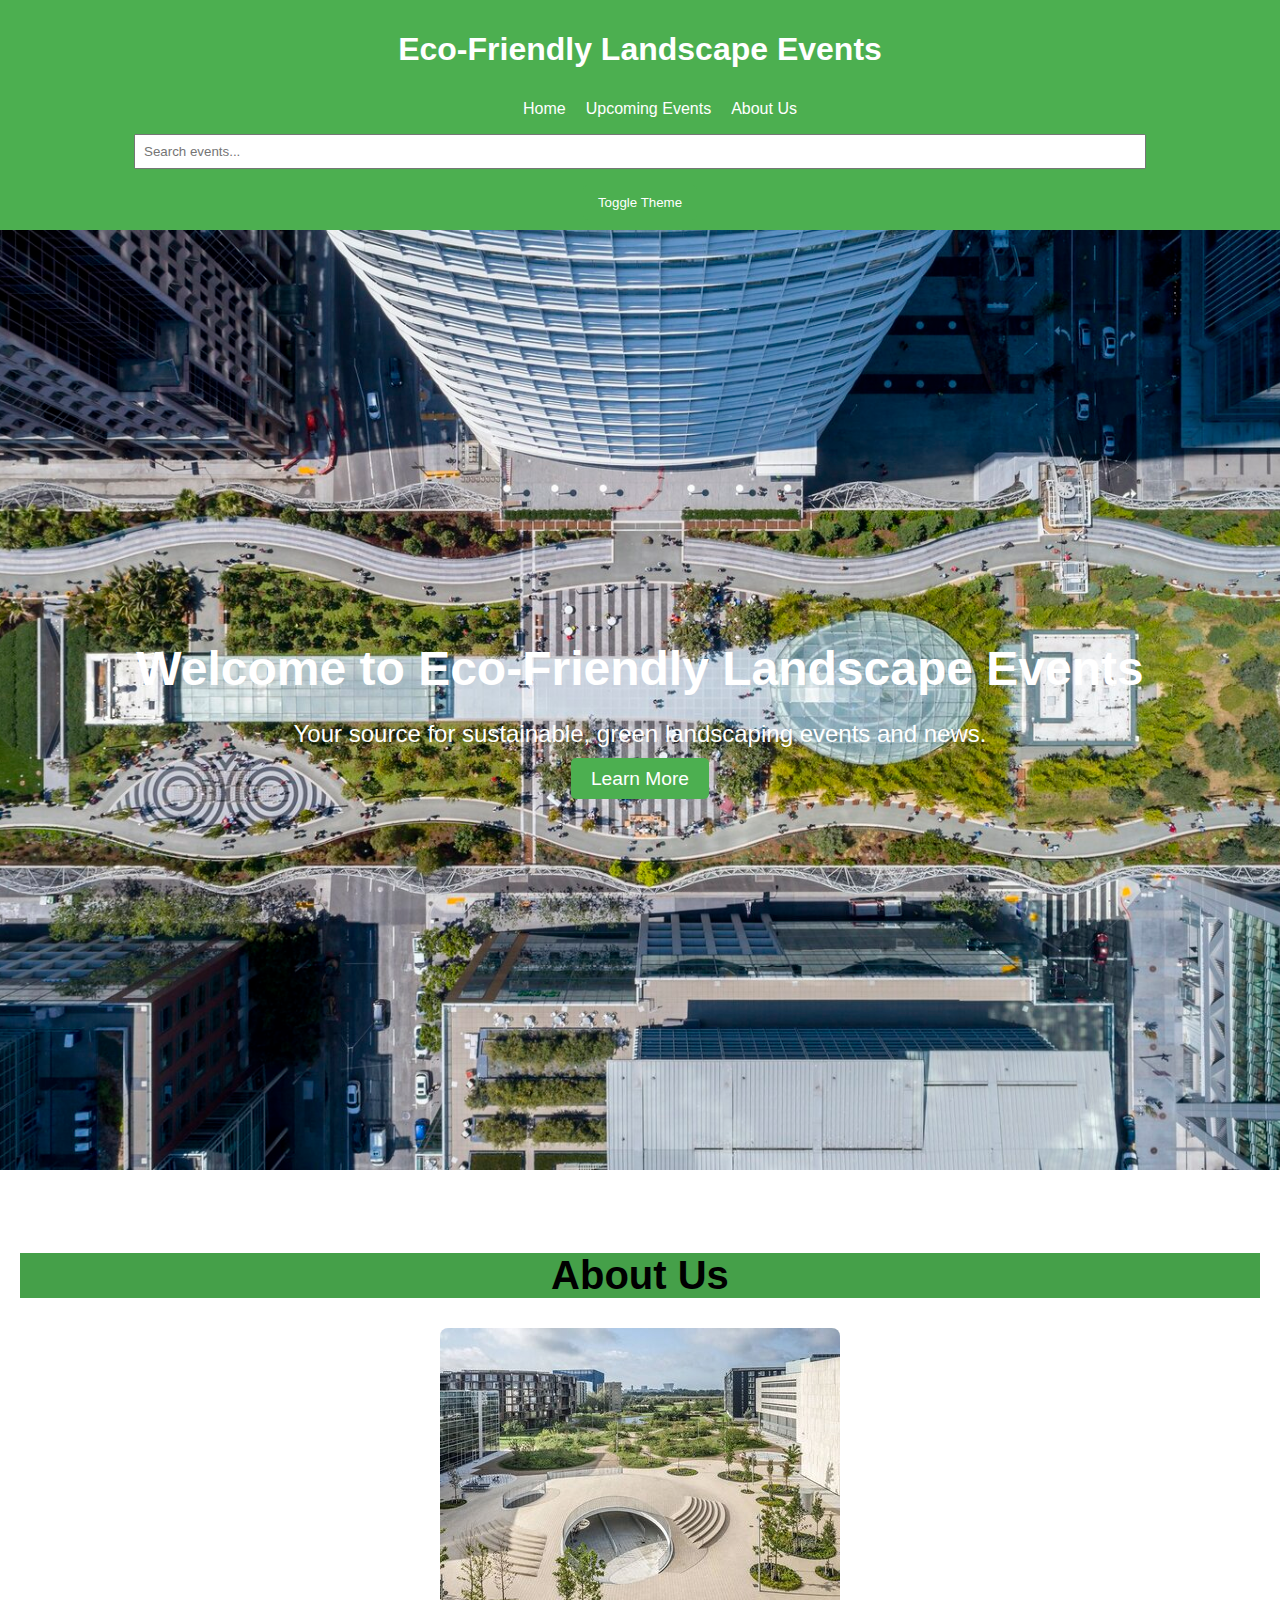
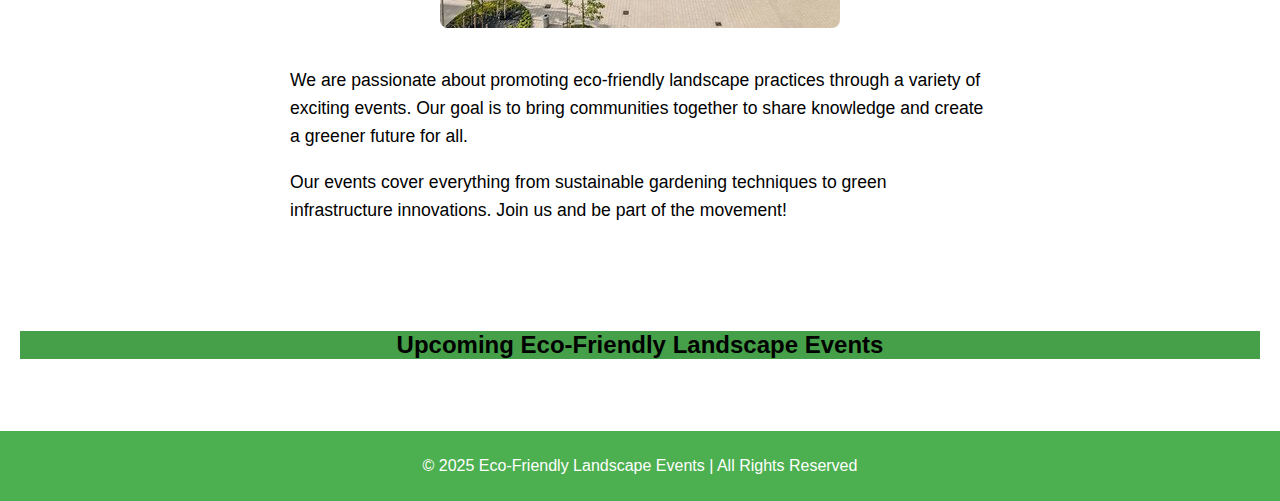
==== index.html @ 1078dd3d "first step" ====
<!DOCTYPE html>
<html lang="en">
<head>
  <meta charset="UTF-8">
  <meta name="viewport" content="width=device-width, initial-scale=1.0">
  <title>Event Overview</title>
  <link rel="stylesheet" href="styles.css">
</head>
<body>
  <header>
    <h1>Eco-Friendly Landscape Events</h1>
    <nav>
        <ul>
            <li><a href="index.html">Home</a></li>
            <li><a href="#events">Upcoming Events</a></li>
            <li><a href="#about">About Us</a></li>
        </ul>
    </nav>
    <!-- Search button-->
    <input type="text" id="search" placeholder="Search events..." />
    <!-- Dark-Light mode-->
    <button id="theme-toggle" class="theme-toggle">Toggle Theme</button>
  </header>


      <!-- Main Section with Background Image -->
      <div id="Home" class="hero">
        <div class="hero-content">
            <h1>Welcome to Eco-Friendly Landscape Events</h1>
            <p>Your source for sustainable, green landscaping events and news.</p>
            <a href="#about" class="cta-button">Learn More</a>
        </div>
    </div>
      <!-- About Section -->
      <div id="about" class="about">
        <h2 class="about1">About Us</h2>
        <div class="about-content">
            <img src="assets/About.jpg" alt="Eco-Friendly Landscape">
            <div class="about-text">
                <p>We are passionate about promoting eco-friendly landscape practices through a variety of exciting events. Our goal is to bring communities together to share knowledge and create a greener future for all.</p>
                <p>Our events cover everything from sustainable gardening techniques to green infrastructure innovations. Join us and be part of the movement!</p>
            </div>
        </div>
    </div>

   <div id="events">
        <h2 class="Title">Upcoming Eco-Friendly Landscape Events</h2>
       
  <main id="event-container">
    <!-- Events will be dynamically populated here -->
  </main>
  </div>
  <!-- Footer Section -->
  <footer>
    <p>© 2025 Eco-Friendly Landscape Events | All Rights Reserved</p>
</footer>

  <script src="app.js"></script>
</body>
</html>
---- styles.css ----
body {
    background-color: white;
    color: black;
    font-family: Arial, sans-serif;
    margin: 0;
    padding: 0;
  }
  
  header {
    background-color: #4CAF50;
    color: white;
    padding: 10px 20px;
    text-align: center;
  }
  
  .theme-toggle {
    background-color: #4CAF50;
    color: white;
    border: none;
    padding: 10px 15px;
    border-radius: 5px;
    cursor: pointer;
    transition: background-color 0.3s ease;
  }
  
  .theme-toggle:hover {
    background-color: #45a049;
  }
  
  /* Dark Mode Styles */
  body.dark-mode {
    background-color: black;
    color: white;
  }
  
  body.dark-mode header {
    background-color: #333;
    color: white;
  }
  
  body.dark-mode .theme-toggle {
    background-color: #555;
    color: #ddd;
  }


/* Header Section */
header {
    background-color: #4CAF50;
    padding: 10px 20px;
    color: white;
    text-align: center;
}

nav ul {
    list-style: none;
    display: flex;
    justify-content: center;
    gap: 20px;
    padding-top: 10px;
}

nav ul li {
    display: inline;
}

nav ul li a {
    color: white;
    text-decoration: none;
    font-size: 1rem;
}

  
  input#search {
    margin: 1rem auto;
    padding: 0.5rem;
    width: 80%;
    display: block;
  }

/* Hero Section with Background Image */
.hero {
    height: 100vh;
    background-image: url('assets/Hero.jpg');
    background-size: cover;
    background-position: center;
    color: white;
    display: flex;
    justify-content: center;
    align-items: center;
    flex-direction: column;
    text-align: center;
    padding: 20px;
}

.hero h1 {
    font-size: 3rem;
    margin-bottom: 20px;
}

.hero p {
    font-size: 1.5rem;
    margin-bottom: 20px;
}

.cta-button {
    padding: 10px 20px;
    background-color: #4CAF50;
    color: white;
    text-decoration: none;
    font-size: 1.2rem;
    border-radius: 5px;
    transition: background-color 0.3s ease;
}

.cta-button:hover {
    background-color: #45a049;
}

/* End of hero section */

/* About Section */
#about {
    padding: 50px 20px;
    background-color: #fff;
    text-align: center;
    
}
.about1{
    background-color: #45a049;
}
#about h2 {
    font-size: 2.5rem;
    margin-bottom: 30px;
}

.about-content {
    display: flex;
    flex-direction: column;
    align-items: center;
    gap: 20px;
}

.about-content img {
    width: 100%;
    max-width: 400px;
    border-radius: 8px;
}

.about-text {
    max-width: 700px;
    text-align: left;
    font-size: 1.1rem;
    line-height: 1.6;
    color: black; /* Light mode text color */
}
body.dark-mode #about {
    background-color: #333; /* Dark mode background */
    color: white; /* Ensure text is readable */
}
/* Dark mode text color */
body.dark-mode .about-text {
    color: black 
}


/*End of about section*/

/* Event list section */
#events {
    padding: 20px;
}
.Title {
display: grid;
place-items:center;
background-color: #45a049;
}
  
  main {
    padding: 1rem;
    display: grid;
    gap: 1rem;
  }
  
  #event-container {
    display: grid;
    grid-template-columns: repeat(auto-fit, minmax(250px, 1fr));
    gap: 1rem;
  }
  
  .event-card {
    border: 1px solid #ccc;
    padding: 1rem;
    border-radius: 8px;
  }
  
  .event-card h3 {
    margin: 0 0 0.5rem 0;
  }
  
  .event-card button {
    background-color: #4CAF50;
    color: white;
    border: none;
    padding: 0.5rem 1rem;
    cursor: pointer;
    border-radius: 5px;
  }
  
  .event-card button:hover {
    background-color: #45a049;
  }

/* Back-Button*/

  .Back-Button{
    margin: 50px;
    color: white;
    background-color: #235726; 
    padding: 0.5rem 1rem;
    border: none;
    border-radius: 5px;
    cursor: pointer; 
    transition: background-color 0.3s ease, transform 0.2s ease; 
  }
  /* Hover Effect */
.Back-Button:hover {
    background-color: #1a1b1a; 
    transform: scale(1.05); 
  }

  /* Footer */
footer {
    text-align: center;
    padding: 10px;
    background-color: #4CAF50;
    color: white;
}

/* Responsive Design */
@media (max-width: 768px) {
    header h1 {
        font-size: 1.5rem;
    }

    .event-card {
        width: 100%;
        max-width: 300px;
    }

    nav ul {
        flex-direction: column;
        padding: 10px 0;
    }

    nav ul li {
        padding: 5px 0;
    }

    footer {
        padding: 20px 10px;
    }
}

@media (max-width: 480px) {
    header h1 {
        font-size: 1.2rem;
    }

    .event-card {
        width: 100%;
        max-width: 280px;
    }
}
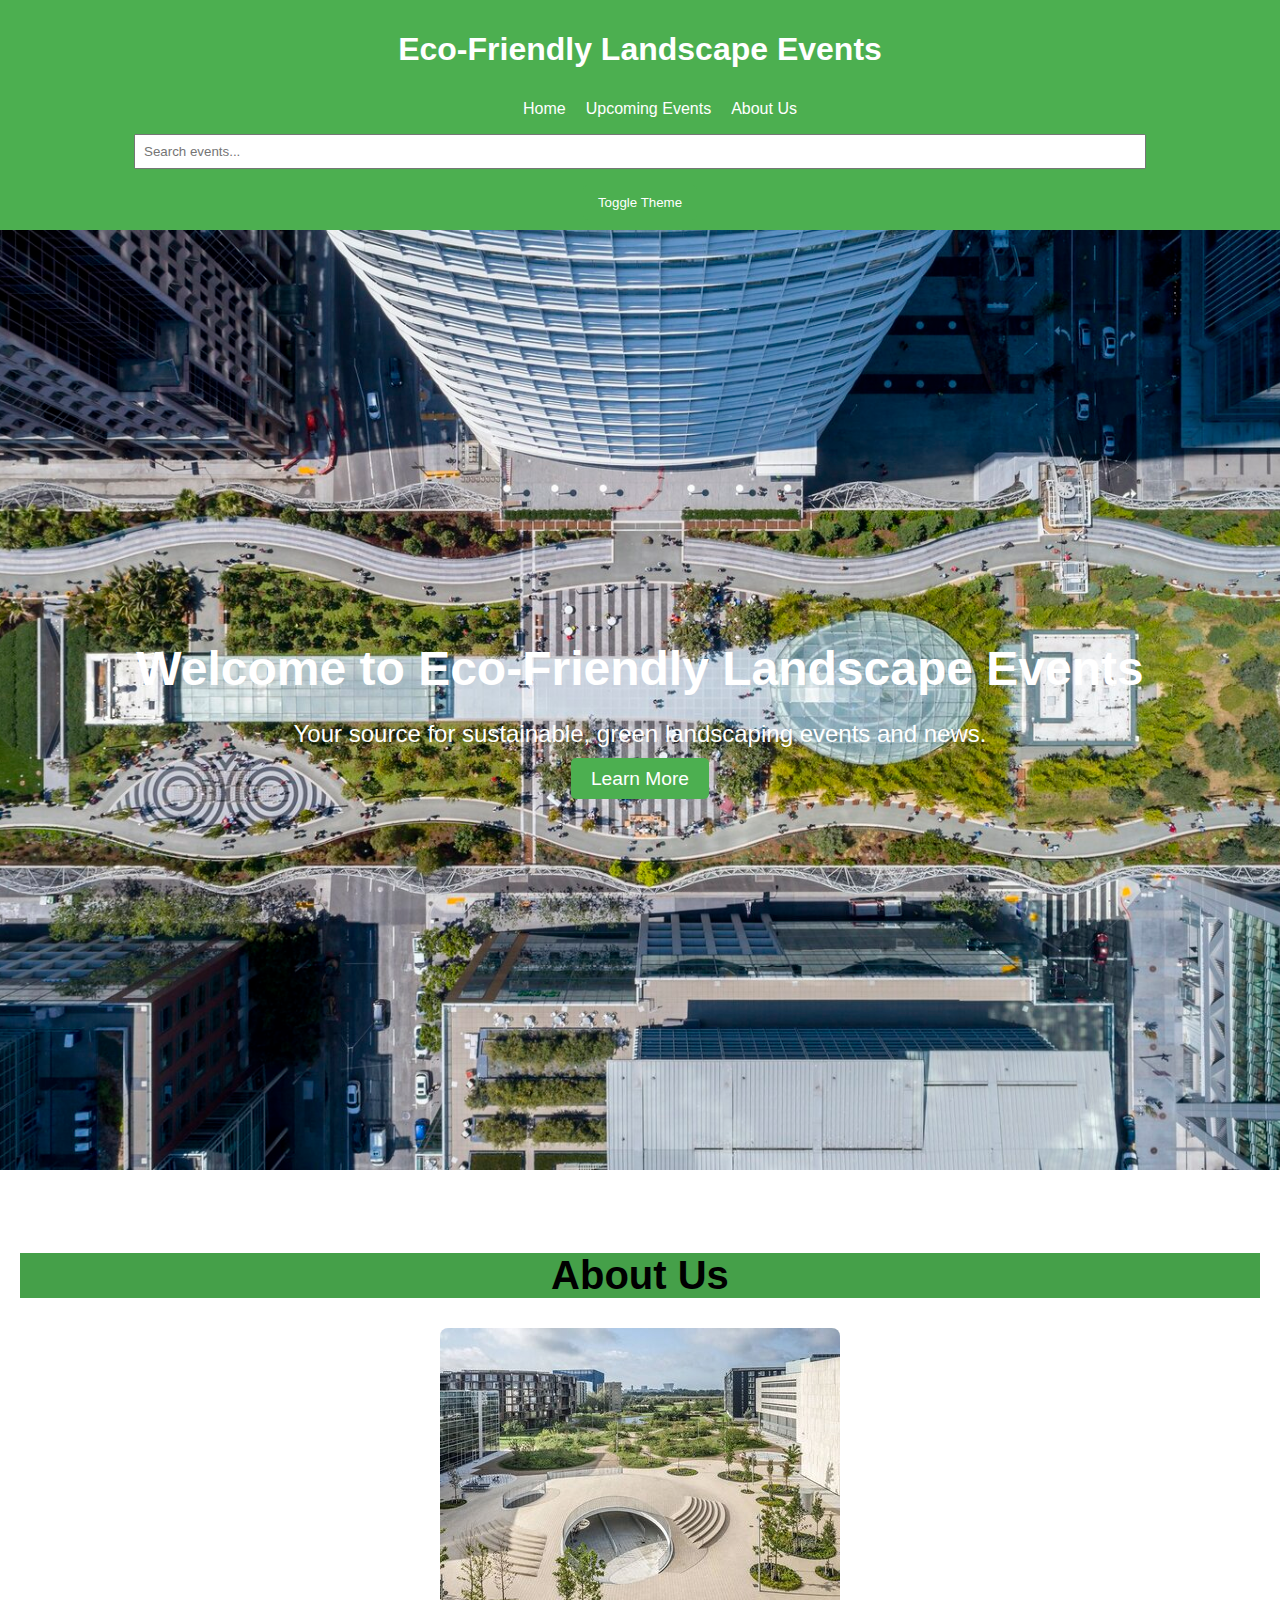
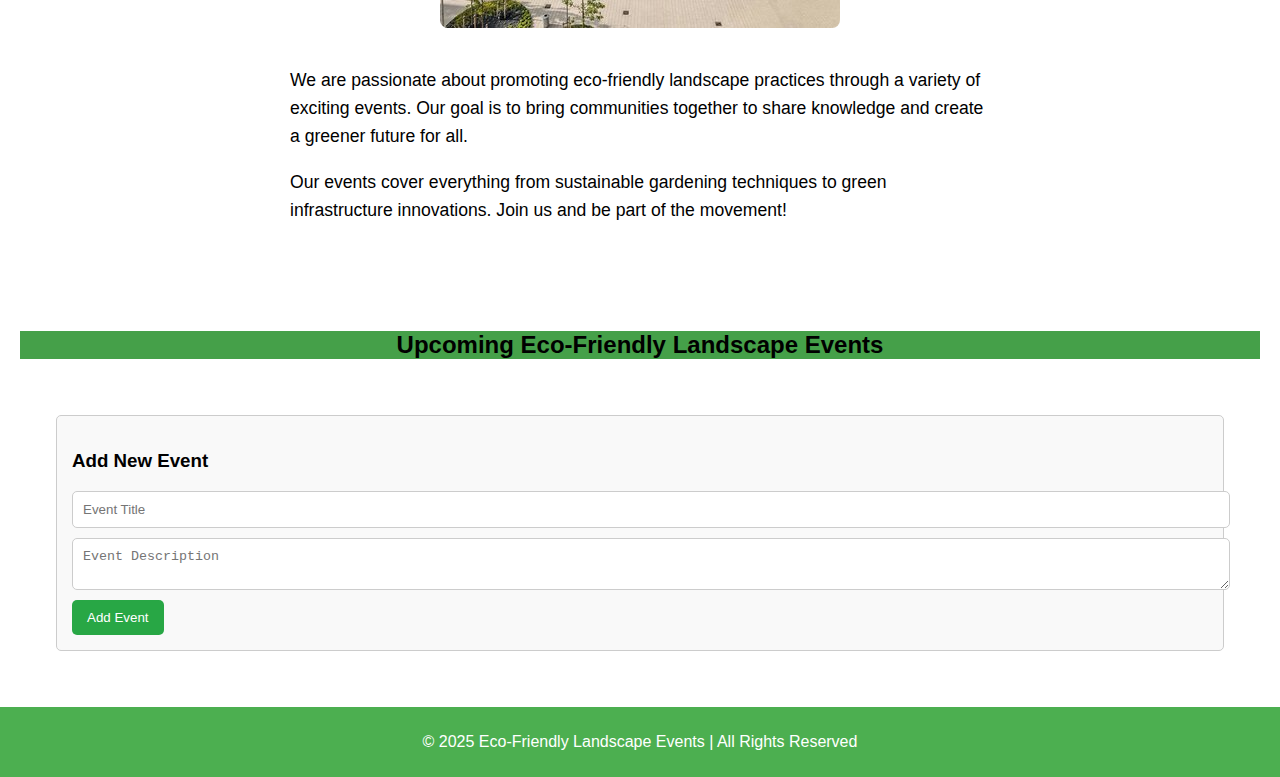
==== commit 19959196: "add-delete btn" ====
--- a/index.html
+++ b/index.html
@@ -48,6 +48,14 @@
        
   <main id="event-container">
     <!-- Events will be dynamically populated here -->
+
+    <!-- Add New Event Form -->
+     <div id="add-event-form" class="add-event-form">
+       <h3>Add New Event</h3>
+       <input type="text" id="event-title" placeholder="Event Title" />
+       <textarea id="event-body" placeholder="Event Description"></textarea>
+       <button id="add-event"style="display: none;">Add Event</button>
+     </div>
   </main>
   </div>
   <!-- Footer Section -->
--- a/styles.css
+++ b/styles.css
@@ -30,7 +30,7 @@
   
   /* Dark Mode Styles */
   body.dark-mode {
-    background-color: black;
+    background-color: #333;
     color: white;
   }
   
@@ -153,11 +153,11 @@
     text-align: left;
     font-size: 1.1rem;
     line-height: 1.6;
-    color: black; /* Light mode text color */
+    color: black; 
 }
 body.dark-mode #about {
-    background-color: #333; /* Dark mode background */
-    color: white; /* Ensure text is readable */
+    background-color: #333; 
+    color: white; 
 }
 /* Dark mode text color */
 body.dark-mode .about-text {
@@ -230,6 +230,105 @@
     transform: scale(1.05); 
   }
 
+ /*Event-details*/
+  #event-details {
+    margin: 20px auto;
+    padding: 20px;
+    max-width: 600px;
+    border: 1px solid #ccc;
+    border-radius: 8px;
+    background-color: #f9f9f9;
+  }
+  
+  #event-details h2 {
+    font-size: 2rem;
+    color: #333;
+  }
+  
+  #event-details p {
+    font-size: 1.2rem;
+    margin: 10px 0;
+  }
+  .event-card button {
+    transition: transform 0.2s, background-color 0.3s;
+  }
+  
+  .event-card button:hover {
+    transform: scale(1.05);
+    background-color: #45a049;
+  }
+  
+
+body.dark-mode #event-details {
+    background-color: #222; 
+    color: #fff; 
+    border: 1px solid #444; 
+}
+
+body.dark-mode #event-details h2 {
+    color: #fff;
+}
+
+body.dark-mode #event-details p {
+    color: #ccc; 
+}
+
+.add-event-form {
+  margin: 20px;
+  padding: 15px;
+  border: 1px solid #ccc;
+  border-radius: 5px;
+  background-color: #f9f9f9;
+}
+
+.add-event-form input,
+.add-event-form textarea {
+  display: block;
+  width: 100%;
+  margin: 10px 0;
+  padding: 10px;
+  border: 1px solid #ccc;
+  border-radius: 5px;
+}
+
+.add-event-form button {
+  padding: 10px 15px;
+  color: white;
+  background-color: #28a745;
+  border: none;
+  border-radius: 5px;
+  cursor: pointer;
+}
+
+.add-event-form button:hover {
+  background-color: #218838;
+}
+
+.delete-button {
+  margin-top: 10px;
+  padding: 5px 10px;
+  color: white;
+  background-color: #dc3545;
+  border: none;
+  border-radius: 5px;
+  cursor: pointer;
+}
+
+.delete-button:hover {
+  background-color: #c82333;
+}
+
+
+
+
+
+
+
+
+
+
+
+
   /* Footer */
 footer {
     text-align: center;
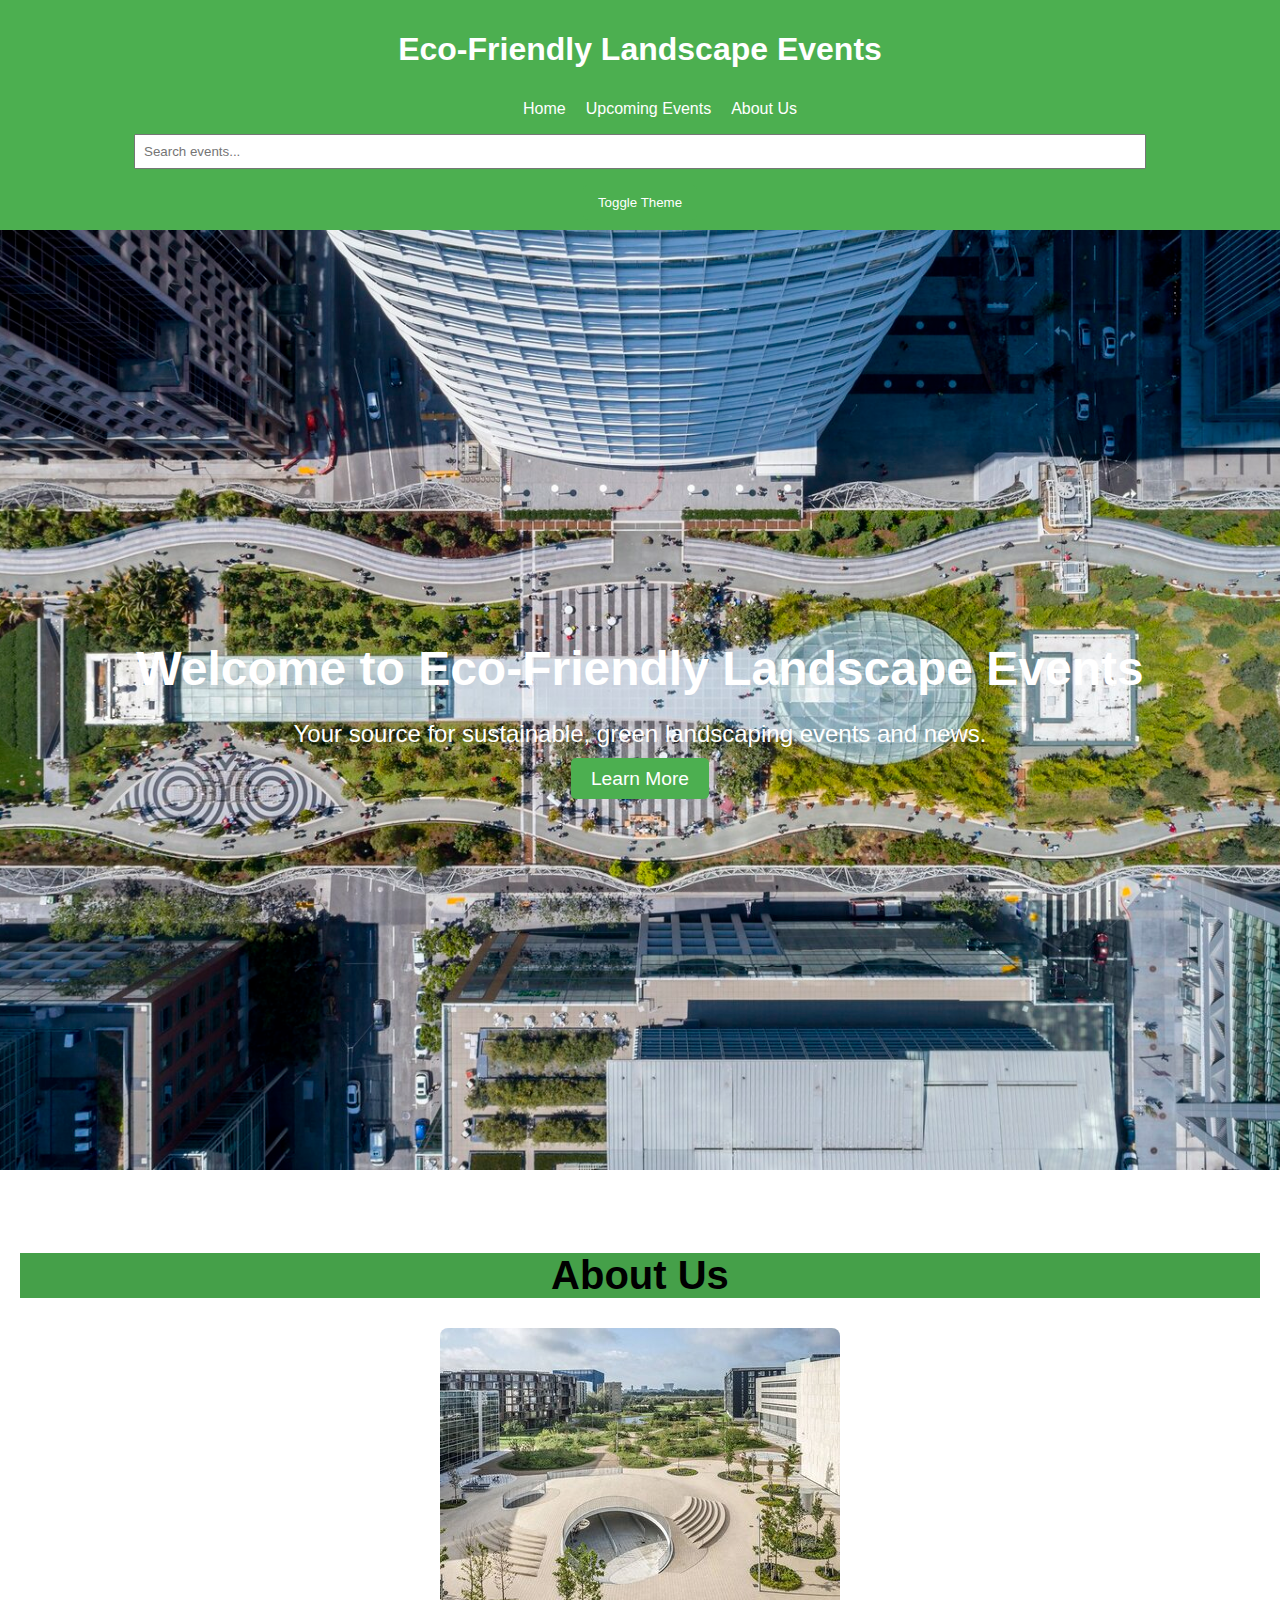
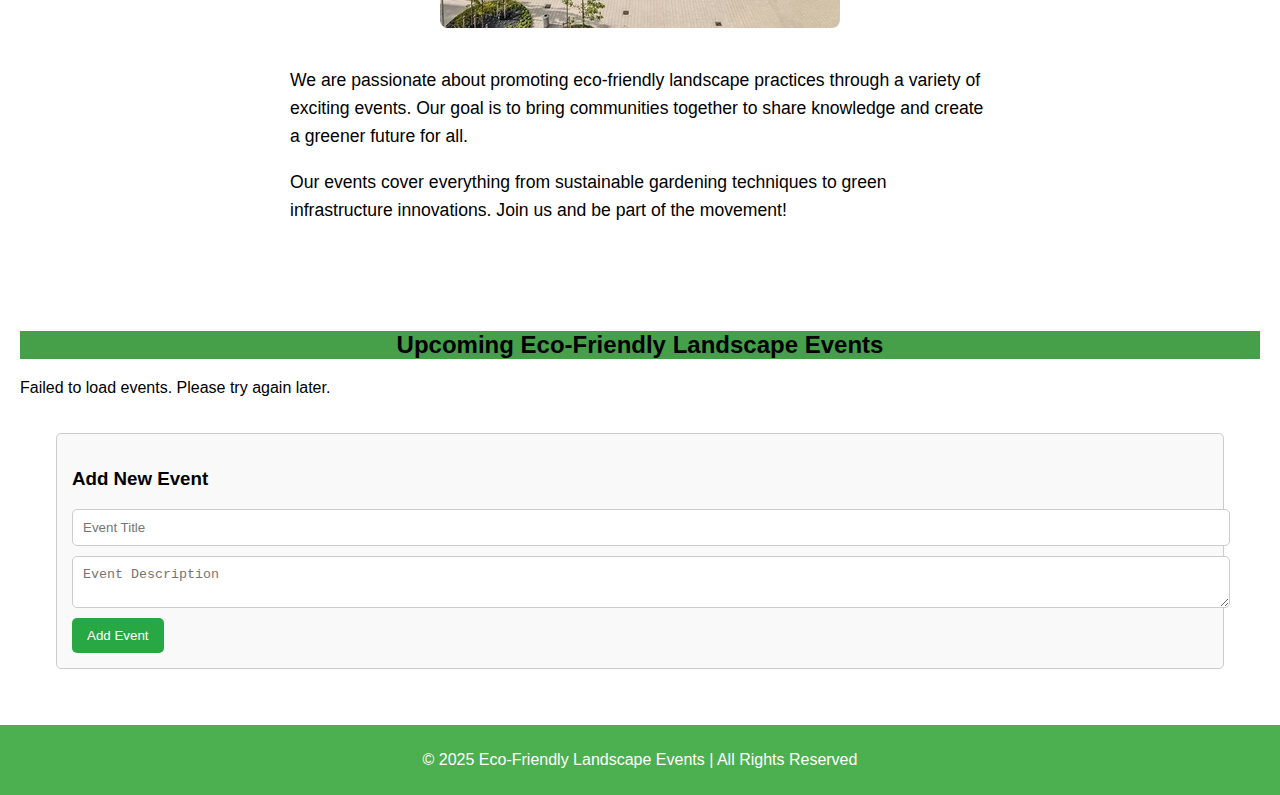
==== commit 53c5996d: "test add event" ====
--- a/index.html
+++ b/index.html
@@ -45,7 +45,7 @@
 
    <div id="events">
         <h2 class="Title">Upcoming Eco-Friendly Landscape Events</h2>
-       
+        <div id="loading-message" style="display: none;">Loading events...</div>
   <main id="event-container">
     <!-- Events will be dynamically populated here -->
 
